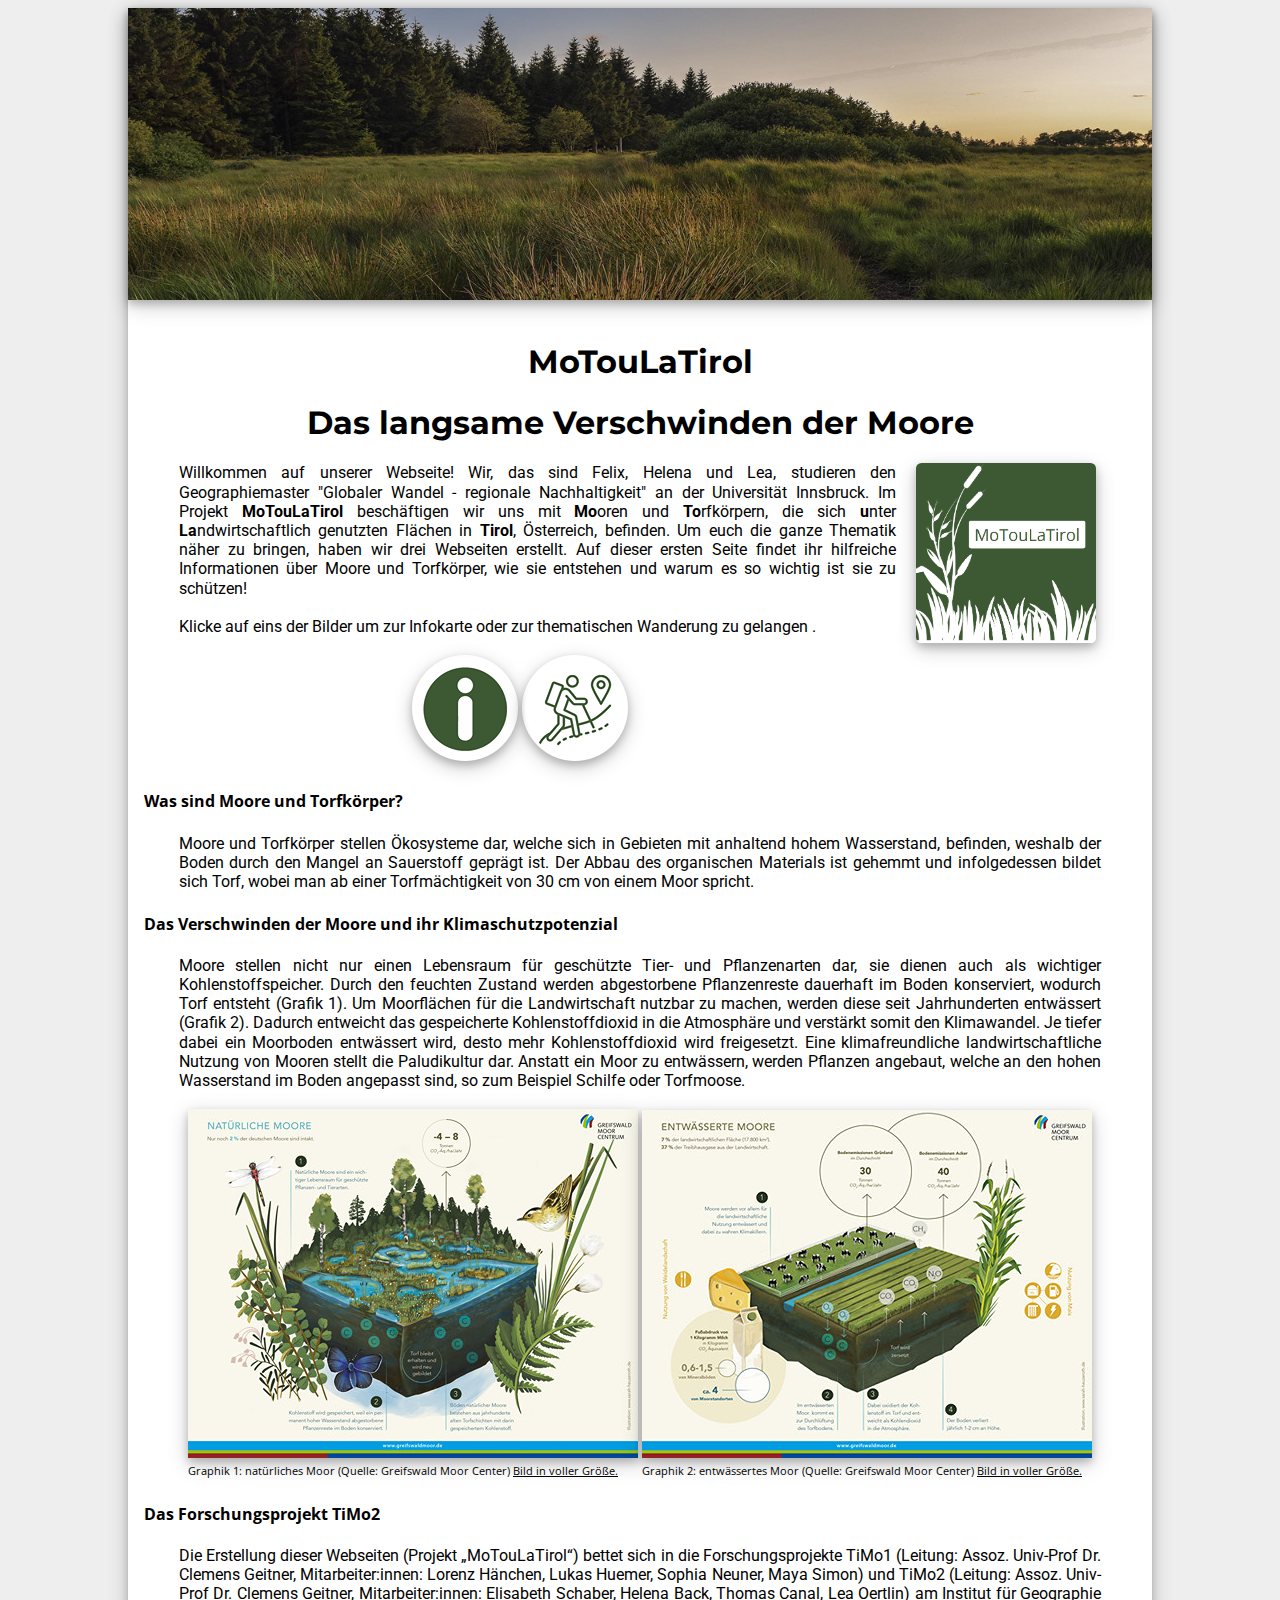
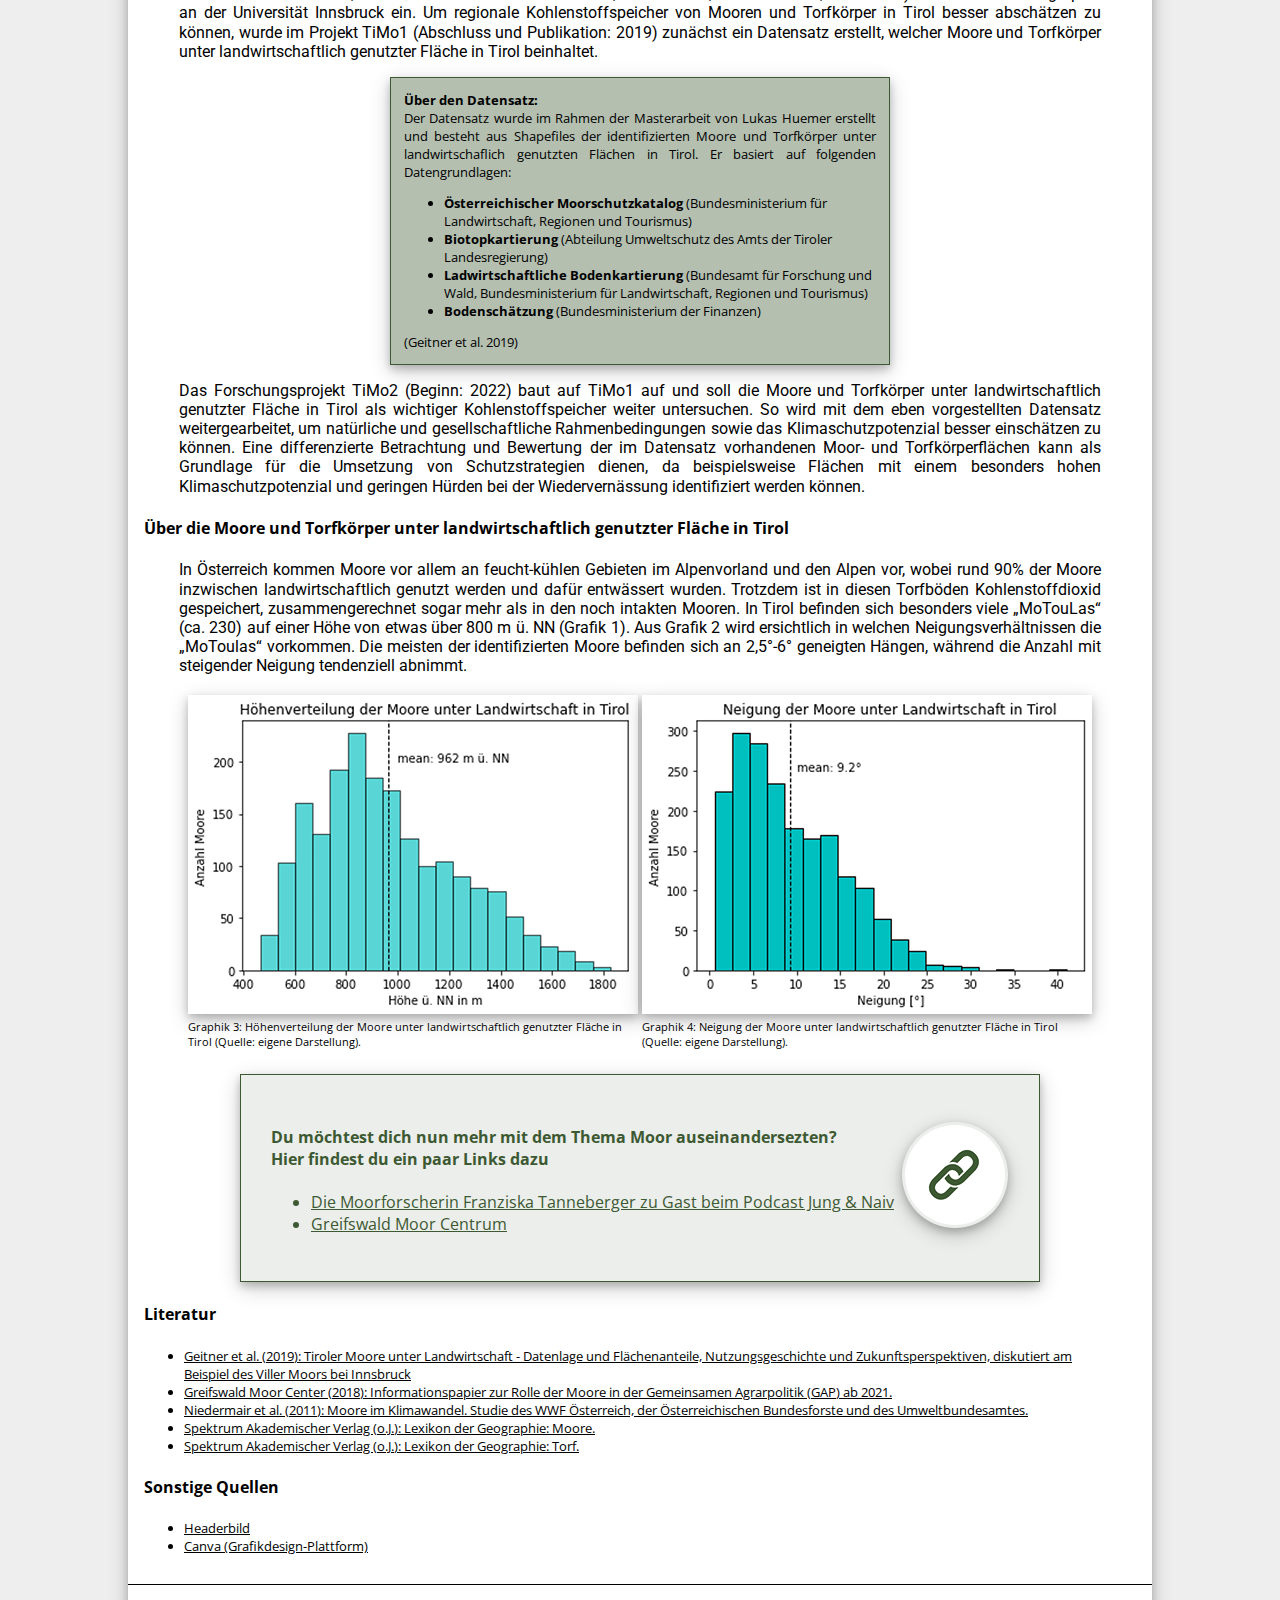
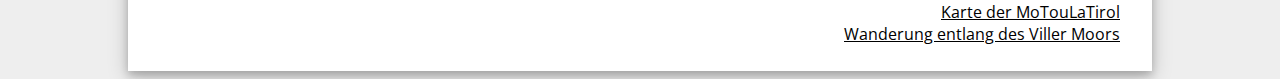
==== index.html @ 74da173f "beautify" ====
<!DOCTYPE html>
<html lang="de">

<head>
    <meta charset="UTF-8">
    <meta http-equiv="X-UA-Compatible" content="IE=edge">
    <meta name="viewport" content="width=device-width, initial-scale=1.0">
    <title>MoTouLaTirol</title>

    <!-- Tab-Vorschaubild -->
    <link rel="shortcut icon" href="gpxsite/icons/wetland_icon.png" type="icons/png">

    <!-- Stile einbauen -->
    <link rel="stylesheet" href="main.css">

    <!-- Font awesome einbauen -->
    <link rel="stylesheet" href="https://cdnjs.cloudflare.com/ajax/libs/font-awesome/6.1.1/css/all.min.css"
        integrity="sha512-KfkfwYDsLkIlwQp6LFnl8zNdLGxu9YAA1QvwINks4PhcElQSvqcyVLLD9aMhXd13uQjoXtEKNosOWaZqXgel0g=="
        crossorigin="anonymous" referrerpolicy="no-referrer" />
</head>

<body>

    <main class="shadow">
        <header>
            <img class="banner shadow" src="images/header.jpg"
                alt="Blick auf Moorfläche im Vordergrund und Nadelwald im Hintergrund, Abendstimmung">

        </header>
        <article>
            <h1> MoTouLaTirol</h1>
            <h1>Das langsame Verschwinden der Moore</h1>
            <div>
                <figure>
                    <a href="https://github.com/MoTouLaTirol/MoTouLaTirol"><img class="shadow" id="logo"
                            src="images/logo.png"
                            alt="Logo von MoTouLaTirol: dunkelgrüner Hintergrund mit weißen Gräsern im Vordergrund und dem Projektname"></a>
                </figure>
                <p>Willkommen auf unserer Webseite! Wir, das sind Felix, Helena und Lea, studieren den Geographiemaster
                    "Globaler Wandel - regionale Nachhaltigkeit" an der Universität Innsbruck. Im Projekt
                    <strong>MoTouLaTirol</strong> beschäftigen wir uns mit <strong>Mo</strong>oren und
                    <strong>To</strong>rfkörpern, die sich <strong>u</strong>nter <strong>La</strong>ndwirtschaftlich
                    genutzten Flächen in <strong>Tirol</strong>, Österreich, befinden. Um euch die ganze Thematik näher
                    zu bringen, haben wir drei Webseiten erstellt. Auf dieser ersten Seite findet ihr hilfreiche
                    Informationen über Moore und Torfkörper, wie sie entstehen und warum es so wichtig ist sie zu
                    schützen!
                    <br><br>
                    Klicke auf eins der Bilder um zur Infokarte oder zur thematischen Wanderung zu gelangen <i
                        class="fa-solid fa-circle-arrow-down"></i>.</p>


                <center>
                    <table class="linktable">
                        <tr>
                            <td><a href="https://github.com/MoTouLaTirol/MoTouLaTirol"><img class="imglinks"
                                        src="images/info2.png"
                                        alt="weißes i (für Information) auf dunkelgrünem Grund"></a></td>
                            <td><a href="https://github.com/MoTouLaTirol/MoTouLaTirol"><img class="imglinks"
                                        src="images/hike2.png" alt="Wanderer-Icon"></a></td>
                        </tr>
                    </table>
                </center>

            </div>


            <h4>Was sind Moore und Torfkörper?</h4>
            <p>Moore und Torfkörper stellen Ökosysteme dar, welche sich in Gebieten mit anhaltend hohem Wasserstand,
                befinden, weshalb der Boden durch den Mangel an Sauerstoff geprägt ist. Der Abbau des organischen
                Materials ist gehemmt und infolgedessen bildet sich Torf, wobei man ab einer Torfmächtigkeit von 30 cm
                von einem Moor spricht.</p>

            <h4>Das Verschwinden der Moore und ihr Klimaschutzpotenzial</h4>
            <p>Moore stellen nicht nur einen Lebensraum für geschützte Tier- und Pflanzenarten dar, sie dienen auch als
                wichtiger Kohlenstoffspeicher. Durch den feuchten Zustand werden abgestorbene Pflanzenreste dauerhaft im
                Boden konserviert, wodurch Torf entsteht (Grafik 1). Um Moorflächen für die Landwirtschaft nutzbar zu
                machen, werden diese seit Jahrhunderten entwässert (Grafik 2). Dadurch entweicht das gespeicherte
                Kohlenstoffdioxid in die Atmosphäre und verstärkt somit den Klimawandel. Je tiefer dabei ein Moorboden
                entwässert wird, desto mehr Kohlenstoffdioxid wird freigesetzt. Eine klimafreundliche
                landwirtschaftliche Nutzung von Mooren stellt die Paludikultur dar. Anstatt ein Moor zu entwässern,
                werden Pflanzen angebaut, welche an den hohen Wasserstand im Boden angepasst sind, so zum Beispiel
                Schilfe oder Torfmoose.</p>

            <center>
                <table>
                    <tr>
                        <td><img class="shadow" src="images/naturlich_moor.jpg"
                                alt="Schematische Darstellung über ein natürliches Moor">
                            <figcaption class="moorgraphik">Graphik 1: natürliches Moor (Quelle: Greifswald Moor Center)
                                <a
                                    href="https://www.greifswaldmoor.de/files/dokumente/Informationsmaterial/non-tiny-pic/Moor-Grafiken_deutsch_.jpg">Bild
                                    in voller Größe.</a>
                            </figcaption>
                        </td>
                        <td><img class="shadow" src="images/entwassert_moor.jpg"
                                alt="Schematische Darstellung über ein entwässertes und landwirtschafltich intensiv genutztes Moor">
                            <figcaption class="moorgraphik">Graphik 2: entwässertes Moor (Quelle: Greifswald Moor
                                Center) <a
                                    href="https://www.greifswaldmoor.de/files/dokumente/Informationsmaterial/non-tiny-pic/Moor-Grafiken_deutsch_2.jpg">Bild
                                    in voller Größe.</a>
                            </figcaption>
                        </td>
                    </tr>
                </table>
            </center>

            <h4>Das Forschungsprojekt TiMo2</h4>
            <p>Die Erstellung dieser Webseiten (Projekt „MoTouLaTirol“) bettet sich in die Forschungsprojekte TiMo1
                (Leitung: Assoz. Univ-Prof Dr. Clemens Geitner, Mitarbeiter:innen: Lorenz Hänchen, Lukas Huemer, Sophia
                Neuner, Maya Simon) und TiMo2 (Leitung: Assoz. Univ-Prof Dr. Clemens Geitner, Mitarbeiter:innen:
                Elisabeth Schaber, Helena Back, Thomas Canal, Lea Oertlin) am Institut für Geographie an der Universität
                Innsbruck ein. Um regionale Kohlenstoffspeicher von Mooren und Torfkörper in Tirol besser abschätzen zu
                können, wurde im Projekt TiMo1 (Abschluss und Publikation: 2019) zunächst ein Datensatz erstellt,
                welcher Moore und Torfkörper unter landwirtschaftlich genutzter Fläche in Tirol beinhaltet. </p>


            <center>
                <table class="datensatz_table">
                    <tr>
                        <td><strong>Über den Datensatz:</strong>
                            <br>
                            Der Datensatz wurde im Rahmen der Masterarbeit von Lukas Huemer erstellt und besteht aus
                            Shapefiles der identifizierten Moore und Torfkörper unter landwirtschaflich genutzten
                            Flächen in Tirol. Er basiert auf folgenden Datengrundlagen:
                            <ul class="datensatzliste">
                                <li><strong>Österreichischer Moorschutzkatalog</strong> (Bundesministerium für
                                    Landwirtschaft, Regionen und Tourismus)</li>
                                <li><strong>Biotopkartierung</strong> (Abteilung Umweltschutz des Amts der Tiroler
                                    Landesregierung)</li>
                                <li><strong>Ladwirtschaftliche Bodenkartierung</strong> (Bundesamt für Forschung und
                                    Wald, Bundesministerium für Landwirtschaft, Regionen und Tourismus)</li>
                                <li><strong>Bodenschätzung</strong> (Bundesministerium der Finanzen)</li>
                            </ul>
                            (Geitner et al. 2019)</td>
                    </tr>
                </table>
            </center>

            <p>Das Forschungsprojekt TiMo2 (Beginn: 2022) baut auf TiMo1 auf und soll die Moore und Torfkörper unter
                landwirtschaftlich genutzter Fläche in Tirol als wichtiger Kohlenstoffspeicher weiter untersuchen. So
                wird mit dem eben vorgestellten Datensatz weitergearbeitet, um natürliche und gesellschaftliche
                Rahmenbedingungen sowie das Klimaschutzpotenzial besser einschätzen zu können. Eine differenzierte
                Betrachtung und Bewertung der im Datensatz vorhandenen Moor- und Torfkörperflächen kann als Grundlage
                für die Umsetzung von Schutzstrategien dienen, da beispielsweise Flächen mit einem besonders hohen
                Klimaschutzpotenzial und geringen Hürden bei der Wiedervernässung identifiziert werden können.</p>




            <h4>Über die Moore und Torfkörper unter landwirtschaftlich genutzter Fläche in Tirol</h4>
            <p>In Österreich kommen Moore vor allem an feucht-kühlen Gebieten im Alpenvorland und den Alpen vor, wobei
                rund 90% der Moore inzwischen landwirtschaftlich genutzt werden und dafür entwässert wurden. Trotzdem
                ist in diesen Torfböden Kohlenstoffdioxid gespeichert, zusammengerechnet sogar mehr als in den noch
                intakten Mooren. In Tirol befinden sich besonders viele „MoTouLas“ (ca. 230) auf einer Höhe von etwas
                über 800 m ü. NN (Grafik 1). Aus Grafik 2 wird ersichtlich in welchen Neigungsverhältnissen die
                „MoToulas“ vorkommen. Die meisten der identifizierten Moore befinden sich an 2,5°-6° geneigten Hängen,
                während die Anzahl mit steigender Neigung tendenziell abnimmt.</p>

            <center>
                <table>
                    <tr>
                        <td><img class="shadow" src="images/hoehenverteilung.png" alt="XX">
                            <figcaption class="moorgraphik">Graphik 3: Höhenverteilung der Moore unter
                                landwirtschaftlich genutzter Fläche in Tirol (Quelle: eigene Darstellung).
                            </figcaption>
                        </td>
                        <td><img class="shadow" src="images/neigung.png" alt="XX">
                            <figcaption class="moorgraphik">Graphik 4: Neigung der Moore unter landwirtschaftlich
                                genutzter Fläche in Tirol (Quelle: eigene Darstellung).
                            </figcaption>
                        </td>
                    </tr>
                </table>
            </center>
            <br>




            <center>
                <table class="link_table">
                    <tr>
                        <td>
                            <h4 class="green">Du möchtest dich nun mehr mit dem Thema Moor auseinandersezten?<br>Hier
                                findest du ein paar Links dazu <i class="fa-solid fa-circle-arrow-down"
                                    class="green"></i> </h4>
                            <ul class="green">
                                <li><a href="https://open.spotify.com/episode/5GJenj6kJEs7otauOJHLIK?si=ef221a45514e4e50"
                                        class="green">Die Moorforscherin Franziska Tanneberger zu Gast beim Podcast Jung
                                        & Naiv</a>
                                </li>
                                <li><a href="https://www.greifswaldmoor.de/start.html" class="green">Greifswald Moor
                                        Centrum</a>
                                </li>
                        </td>
                        <td><img class="imglinks" src="images/link.png" alt="Linksymbol in dunkelgrün"></a></td>
                    </tr>
                </table>
            </center>




            <!-- Literaturlinks-->
            <h4>Literatur</h4>
            <ul class="quellen">
                <li><a href="https://www.uibk.ac.at/geographie/igg/berichte/2019/pdf/3_moore.pdf">Geitner et al. (2019):
                        Tiroler Moore unter Landwirtschaft - Datenlage und Flächenanteile, Nutzungsgeschichte und
                        Zukunftsperspektiven, diskutiert am Beispiel des Viller Moors bei Innsbruck</a></li>
                <li><a
                        href="https://www.greifswaldmoor.de/files/dokumente/Infopapiere_Briefings/GMC-Infopapier_GAP_final.pdf">Greifswald
                        Moor Center (2018): Informationspapier zur Rolle der Moore in der Gemeinsamen Agrarpolitik (GAP)
                        ab 2021.</a></li>
                <li><a
                        href="https://www.wwf.at/wp-content/uploads/2021/03/Studie_2011_Moore_im_Klimawandel_WWF_OeBf_UBA.pdf">Niedermair
                        et al. (2011): Moore im Klimawandel. Studie
                        des WWF Österreich, der Österreichischen Bundesforste und des Umweltbundesamtes.</a></li>
                <li><a href="https://www.spektrum.de/lexikon/geographie/moore/5223">Spektrum Akademischer Verlag (o.J.):
                        Lexikon der Geographie: Moore.</a></li>
                <li><a href="https://www.spektrum.de/lexikon/geographie/torf/8157">Spektrum Akademischer Verlag (o.J.):
                        Lexikon der Geographie: Torf.</a></li>
            </ul>


            <h4>Sonstige Quellen</h4>
            <ul class="quellen">
                <li><a href="https://pixabay.com/de/photos/natur-landschaft-moor-hohes-venn-4356963/">Headerbild </a>
                </li>
                <li><a href="https://www.canva.com/">Canva (Grafikdesign-Plattform)</a>
                </li>
            </ul>
        </article>
        <!-- hier Navigation zu unseren anderen Websites -->
        <footer>
            <nav>
                <a class="next" href="https://voitmax.github.io/nz/index.html"><i
                        class="fa-solid fa-circle-arrow-right"></i>Karte der MoTouLaTirol</a>
                <br>
                <a class="next" href="https://voitmax.github.io/nz/index.html"><i
                        class="fa-solid fa-circle-arrow-right"></i>Wanderung entlang des Viller Moors</a>
            </nav>
        </footer>
    </main>



</body>

</html>
---- main.css ----
/* Google Fonts laden */
@import url('https://fonts.googleapis.com/css2?family=Montserrat:wght@300&family=Open+Sans:ital@0;1&family=Roboto:wght@300&display=swap');

body {
    background-color: #eeeeee;
    font-family: 'Open Sans', sans-serif;
}

header {
    text-align: center;
}

main h1 {
    text-align: center;
}

main p {
    font-family: 'Roboto', sans-serif;
}

main {
    background-color: white;
    max-width: 1024px;
    margin: auto;
}

article {
    padding: 1em;

}

article p {
    text-align: justify;
    line-height: 1.2em;
    margin-right: 35px;
    margin-left: 35px;
}

article figure img {
    width: 100%;
}

a {
    color: black;
}


.datensatz_table {
    font-size: 0.8em;
    border: 1px solid rgba(61, 89, 51, 255);
    box-shadow: 0 4px 8px 0 rgba(0, 0, 0, 0.2), 0 6px 20px 0 rgba(0, 0, 0, 0.2);
    background-color: rgba(61, 89, 51, 0.39);
    padding: 10px;
    width: 500px;
    text-align: justify;
}

.link_table {
    border: 1px solid rgba(61, 89, 51, 255);
    box-shadow: 0 4px 8px 0 rgba(0, 0, 0, 0.2), 0 6px 20px 0 rgba(0, 0, 0, 0.2);
    background-color: rgba(61, 89, 51, 0.1);
    padding: 27px;
    width: 800px;
}

.moorgraphik {
    width: 450px;
    font-size: 0.7em;
}

.datensatzliste {
    text-align: left;
}

.imglinks {

    width: 100px;
    padding: 3px;
    font-size: 0.7em;
    border-radius: 100%;
    text-align: center;
    box-shadow: 0 4px 8px 0 rgba(0, 0, 0, 0.2), 0 6px 20px 0 rgba(0, 0, 0, 0.2);

}

.quellen {
    font-size: 0.8em;
    margin-right: 35px;
}

.green {
    color: rgba(61, 89, 51);
}



#logo {
    width: 180px;
    float: right;
    margin-left: 20px;
    margin-bottom: 20px;
    border-radius: 3%;

}


img.banner {
    width: 100%;
}

footer {
    border-top: 1px solid black;
    padding: 1em 2em 3em 1em;
}


footer .next {
    float: right;
}

.shadow {
    box-shadow: 0 4px 8px 0 rgba(0, 0, 0, 0.2), 0 6px 20px 0 rgba(0, 0, 0, 0.2);
}

h1,
h2,
h3 {
    font-family: 'Montserrat', sans-serif;
}
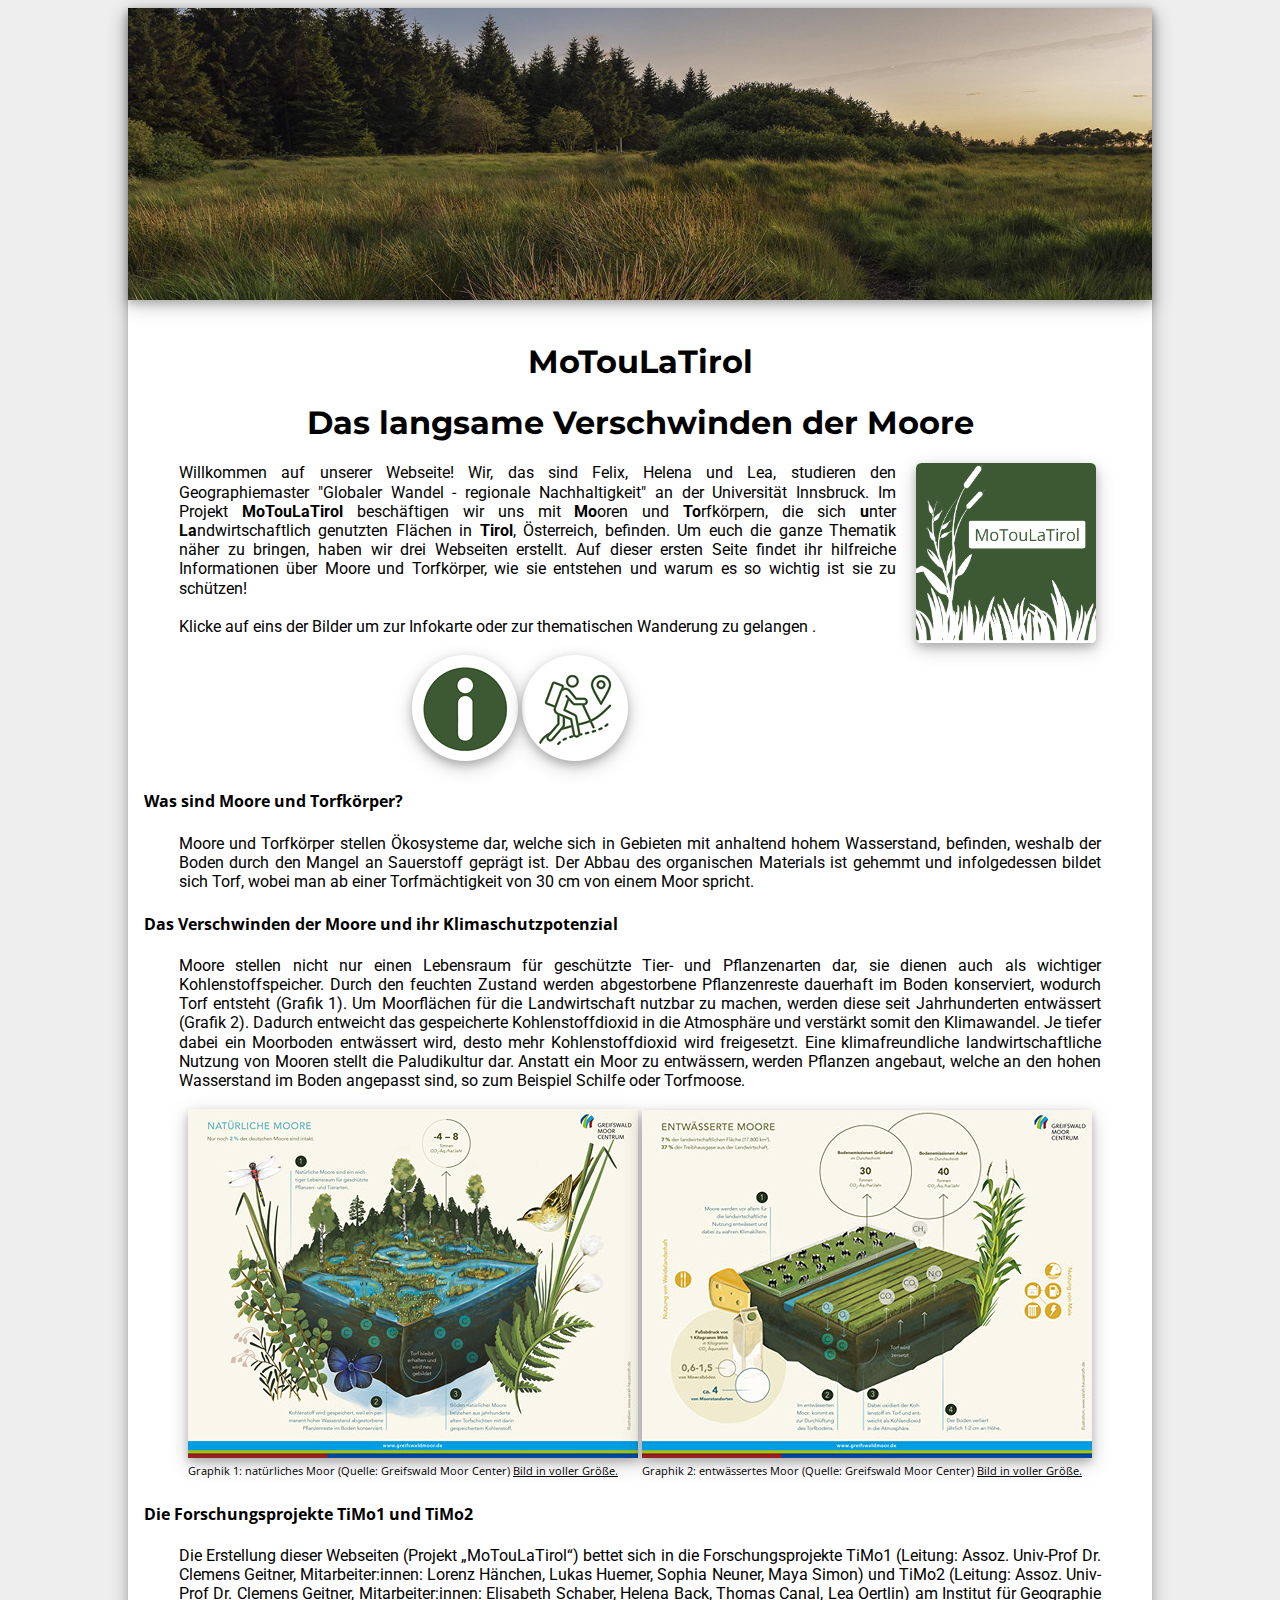
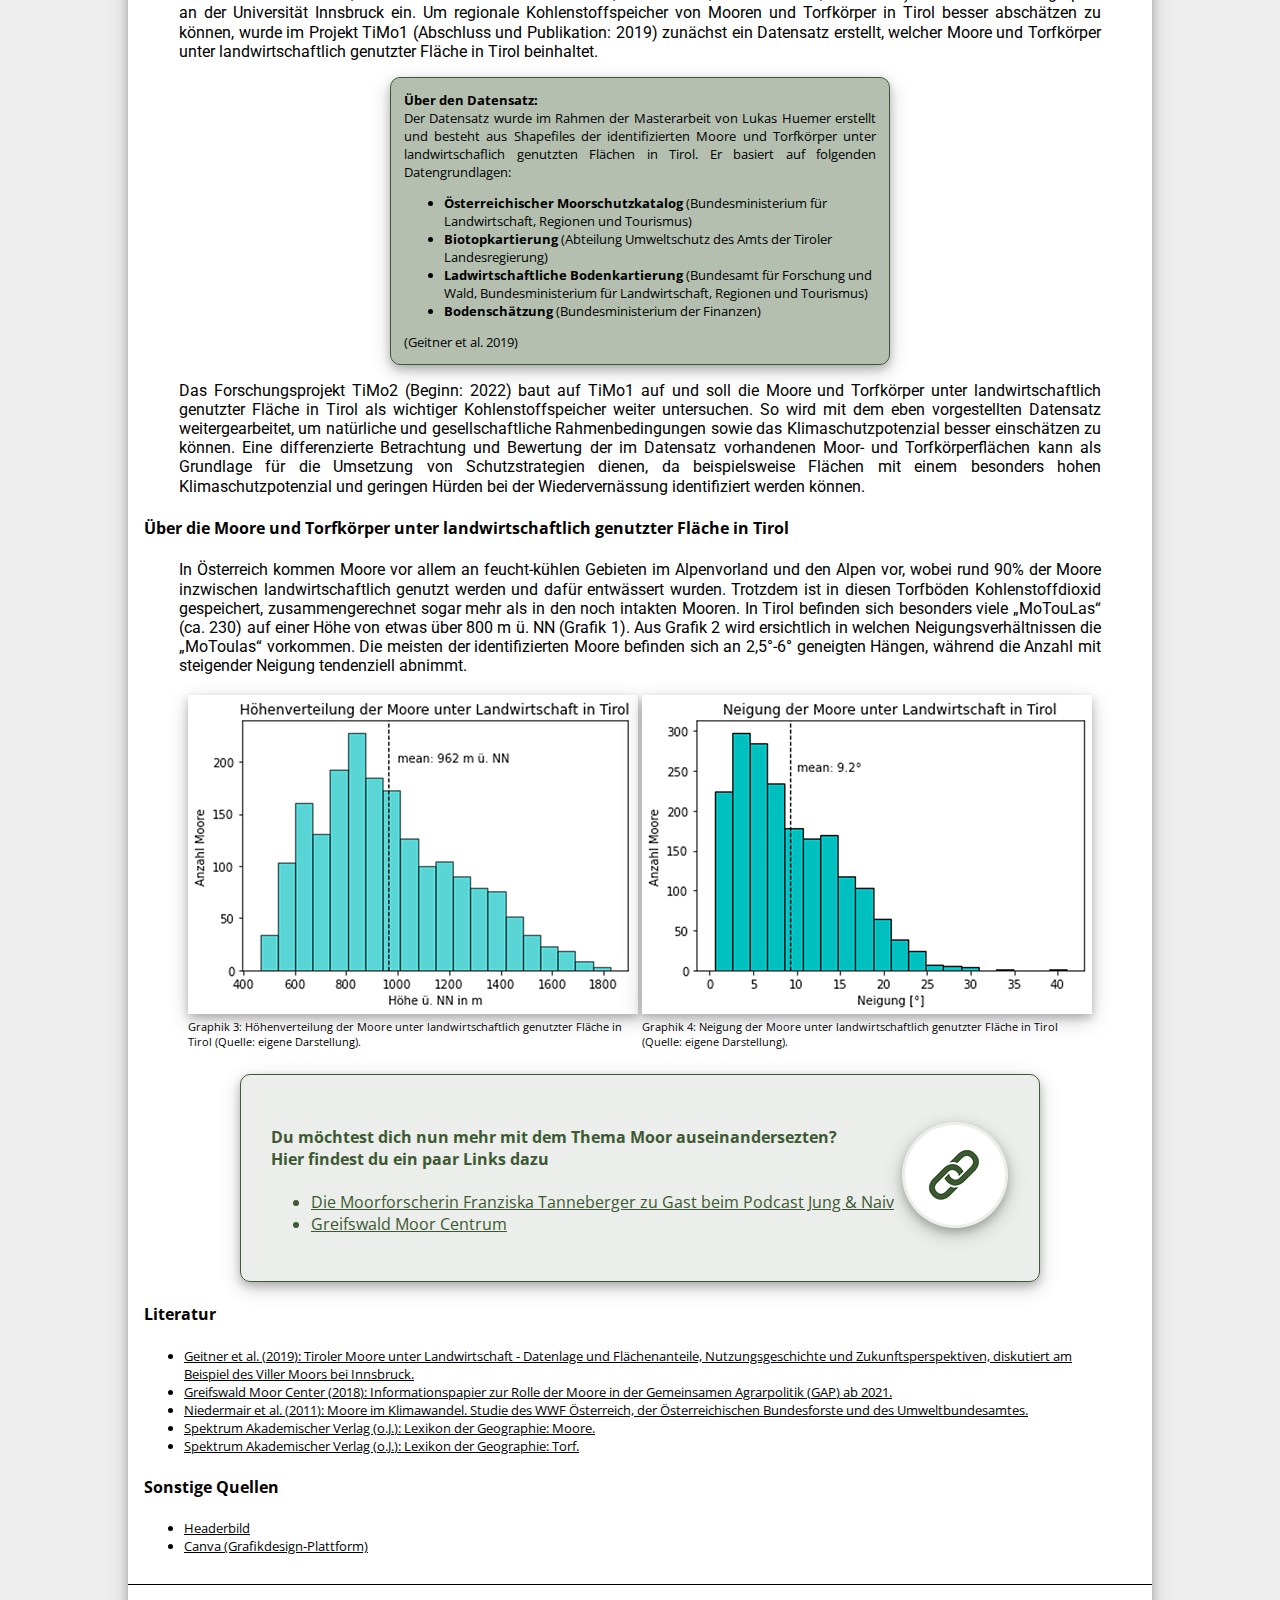
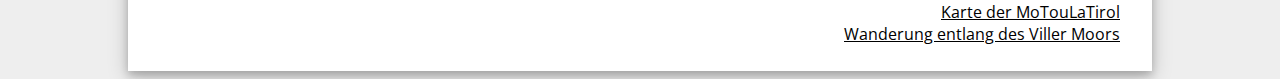
==== commit edd24497: "kleinigkeiten verändert" ====
--- a/index.html
+++ b/index.html
@@ -104,7 +104,7 @@
                 </table>
             </center>
 
-            <h4>Das Forschungsprojekt TiMo2</h4>
+            <h4>Die Forschungsprojekte TiMo1 und TiMo2</h4>
             <p>Die Erstellung dieser Webseiten (Projekt „MoTouLaTirol“) bettet sich in die Forschungsprojekte TiMo1
                 (Leitung: Assoz. Univ-Prof Dr. Clemens Geitner, Mitarbeiter:innen: Lorenz Hänchen, Lukas Huemer, Sophia
                 Neuner, Maya Simon) und TiMo2 (Leitung: Assoz. Univ-Prof Dr. Clemens Geitner, Mitarbeiter:innen:
@@ -206,7 +206,7 @@
             <ul class="quellen">
                 <li><a href="https://www.uibk.ac.at/geographie/igg/berichte/2019/pdf/3_moore.pdf">Geitner et al. (2019):
                         Tiroler Moore unter Landwirtschaft - Datenlage und Flächenanteile, Nutzungsgeschichte und
-                        Zukunftsperspektiven, diskutiert am Beispiel des Viller Moors bei Innsbruck</a></li>
+                        Zukunftsperspektiven, diskutiert am Beispiel des Viller Moors bei Innsbruck.</a></li>
                 <li><a
                         href="https://www.greifswaldmoor.de/files/dokumente/Infopapiere_Briefings/GMC-Infopapier_GAP_final.pdf">Greifswald
                         Moor Center (2018): Informationspapier zur Rolle der Moore in der Gemeinsamen Agrarpolitik (GAP)
--- a/main.css
+++ b/main.css
@@ -44,7 +44,6 @@
     color: black;
 }
 
-
 .datensatz_table {
     font-size: 0.8em;
     border: 1px solid rgba(61, 89, 51, 255);
@@ -53,6 +52,7 @@
     padding: 10px;
     width: 500px;
     text-align: justify;
+    border-radius: 10px;
 }
 
 .link_table {
@@ -61,6 +61,7 @@
     background-color: rgba(61, 89, 51, 0.1);
     padding: 27px;
     width: 800px;
+    border-radius: 10px;
 }
 
 .moorgraphik {
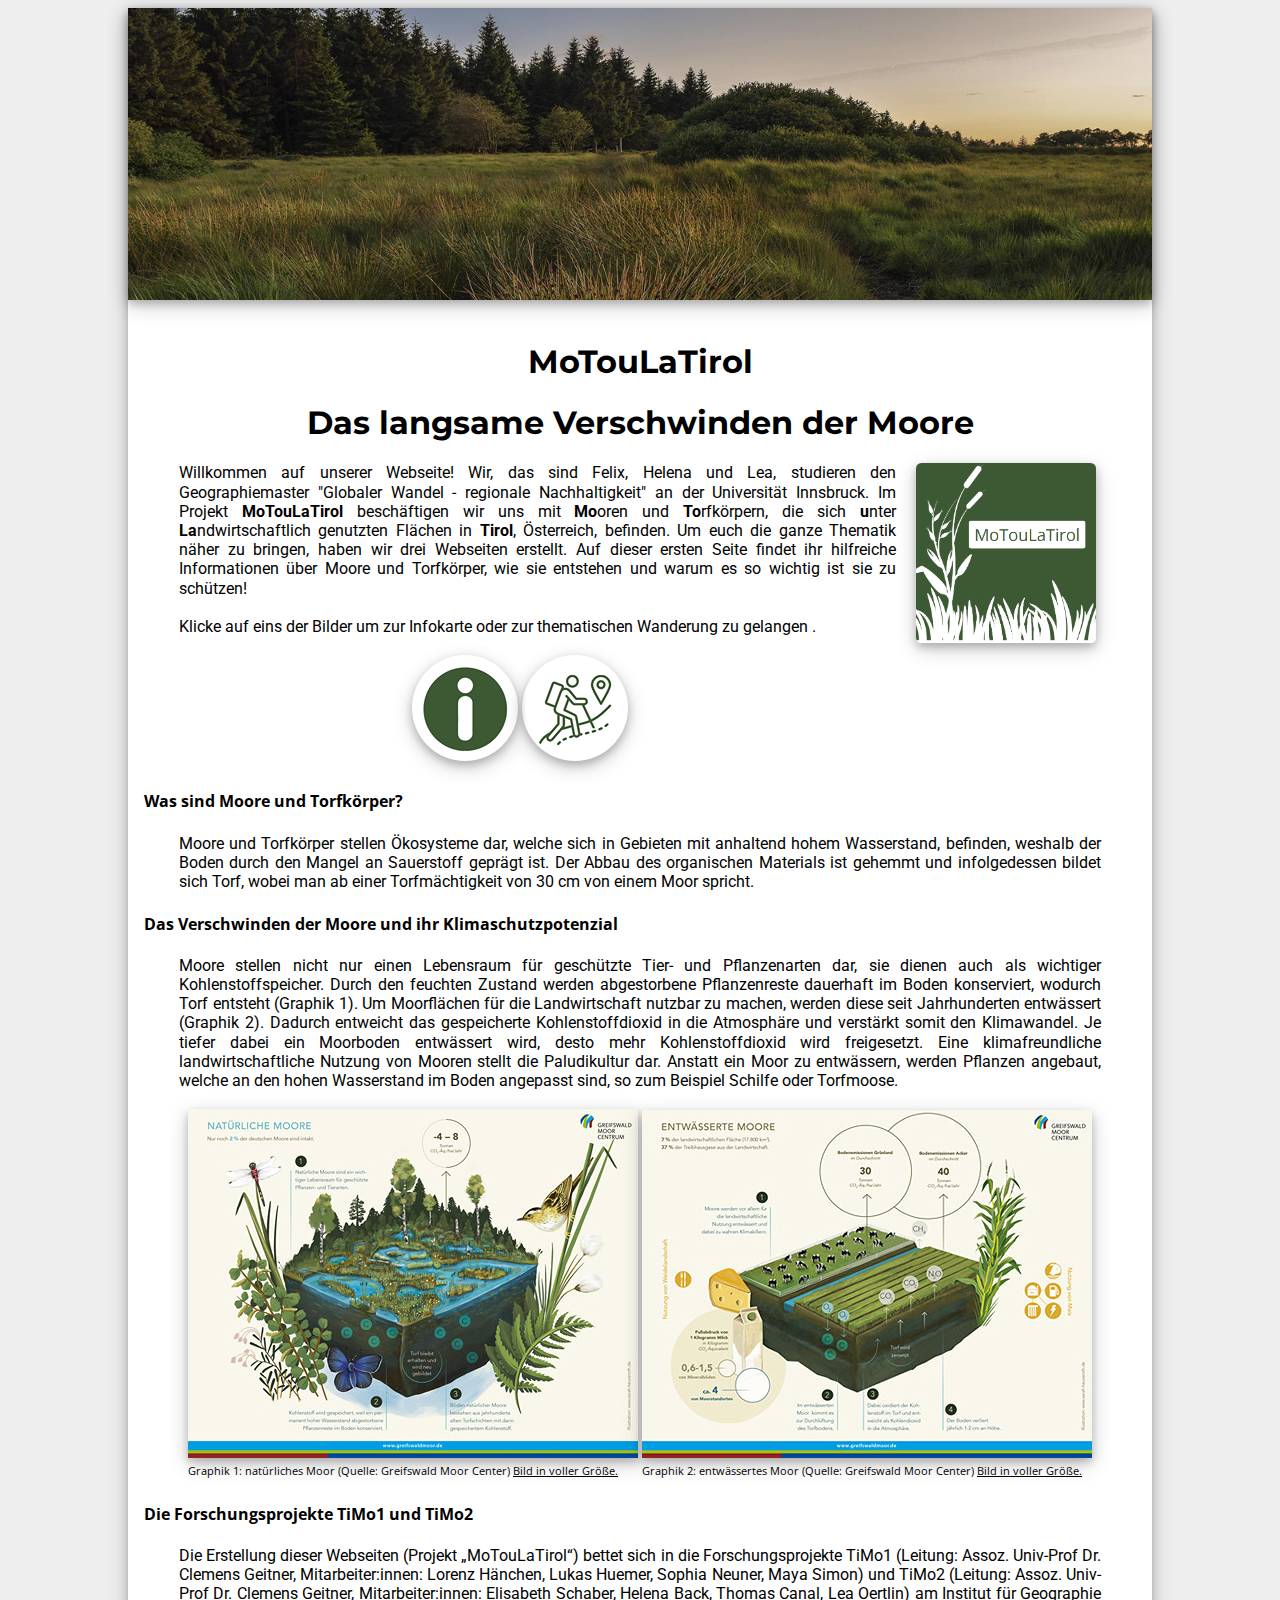
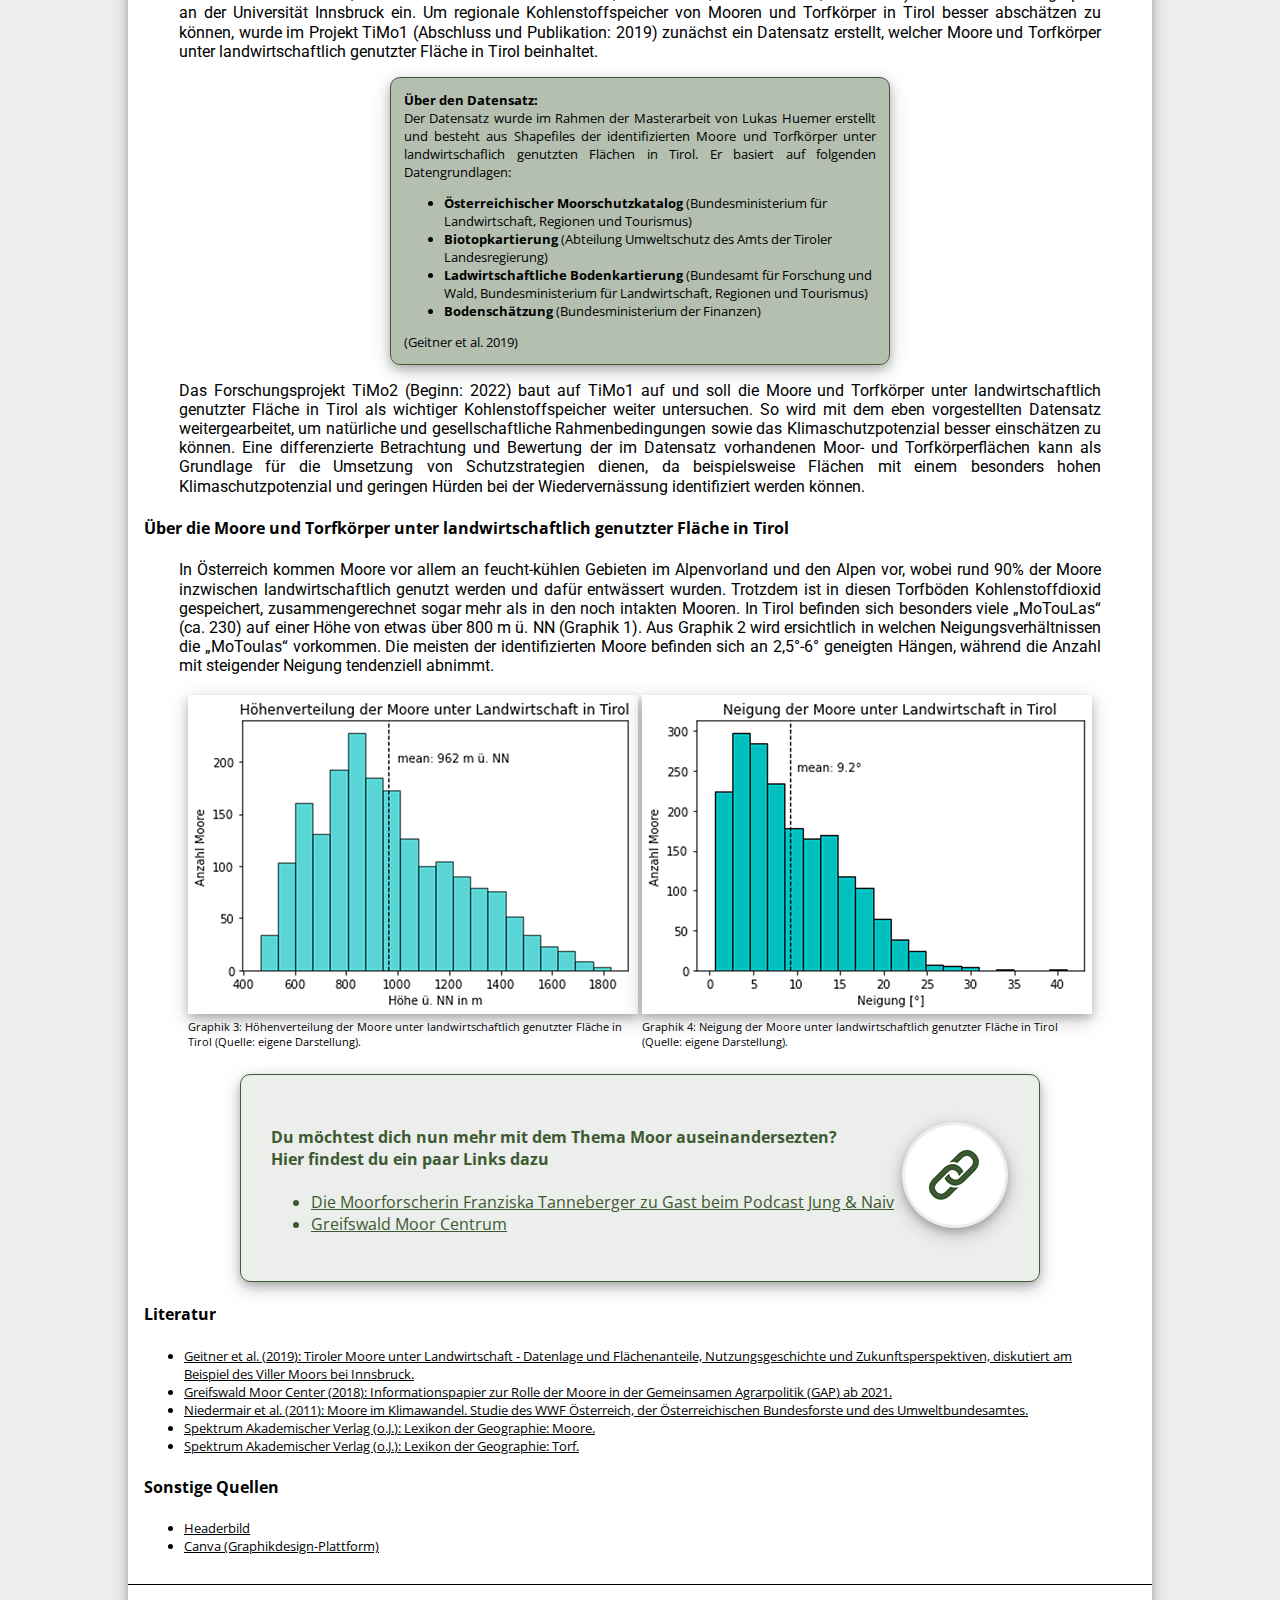
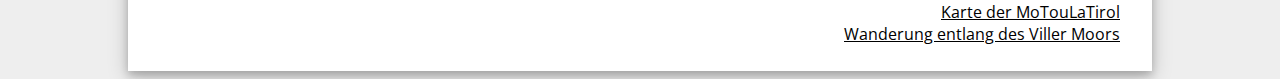
==== commit 6ba8ba5a: "Graphik statt Grafik" ====
--- a/index.html
+++ b/index.html
@@ -73,8 +73,8 @@
             <h4>Das Verschwinden der Moore und ihr Klimaschutzpotenzial</h4>
             <p>Moore stellen nicht nur einen Lebensraum für geschützte Tier- und Pflanzenarten dar, sie dienen auch als
                 wichtiger Kohlenstoffspeicher. Durch den feuchten Zustand werden abgestorbene Pflanzenreste dauerhaft im
-                Boden konserviert, wodurch Torf entsteht (Grafik 1). Um Moorflächen für die Landwirtschaft nutzbar zu
-                machen, werden diese seit Jahrhunderten entwässert (Grafik 2). Dadurch entweicht das gespeicherte
+                Boden konserviert, wodurch Torf entsteht (Graphik 1). Um Moorflächen für die Landwirtschaft nutzbar zu
+                machen, werden diese seit Jahrhunderten entwässert (Graphik 2). Dadurch entweicht das gespeicherte
                 Kohlenstoffdioxid in die Atmosphäre und verstärkt somit den Klimawandel. Je tiefer dabei ein Moorboden
                 entwässert wird, desto mehr Kohlenstoffdioxid wird freigesetzt. Eine klimafreundliche
                 landwirtschaftliche Nutzung von Mooren stellt die Paludikultur dar. Anstatt ein Moor zu entwässern,
@@ -152,7 +152,7 @@
                 rund 90% der Moore inzwischen landwirtschaftlich genutzt werden und dafür entwässert wurden. Trotzdem
                 ist in diesen Torfböden Kohlenstoffdioxid gespeichert, zusammengerechnet sogar mehr als in den noch
                 intakten Mooren. In Tirol befinden sich besonders viele „MoTouLas“ (ca. 230) auf einer Höhe von etwas
-                über 800 m ü. NN (Grafik 1). Aus Grafik 2 wird ersichtlich in welchen Neigungsverhältnissen die
+                über 800 m ü. NN (Graphik 1). Aus Graphik 2 wird ersichtlich in welchen Neigungsverhältnissen die
                 „MoToulas“ vorkommen. Die meisten der identifizierten Moore befinden sich an 2,5°-6° geneigten Hängen,
                 während die Anzahl mit steigender Neigung tendenziell abnimmt.</p>
 
@@ -226,7 +226,7 @@
             <ul class="quellen">
                 <li><a href="https://pixabay.com/de/photos/natur-landschaft-moor-hohes-venn-4356963/">Headerbild </a>
                 </li>
-                <li><a href="https://www.canva.com/">Canva (Grafikdesign-Plattform)</a>
+                <li><a href="https://www.canva.com/">Canva (Graphikdesign-Plattform)</a>
                 </li>
             </ul>
         </article>
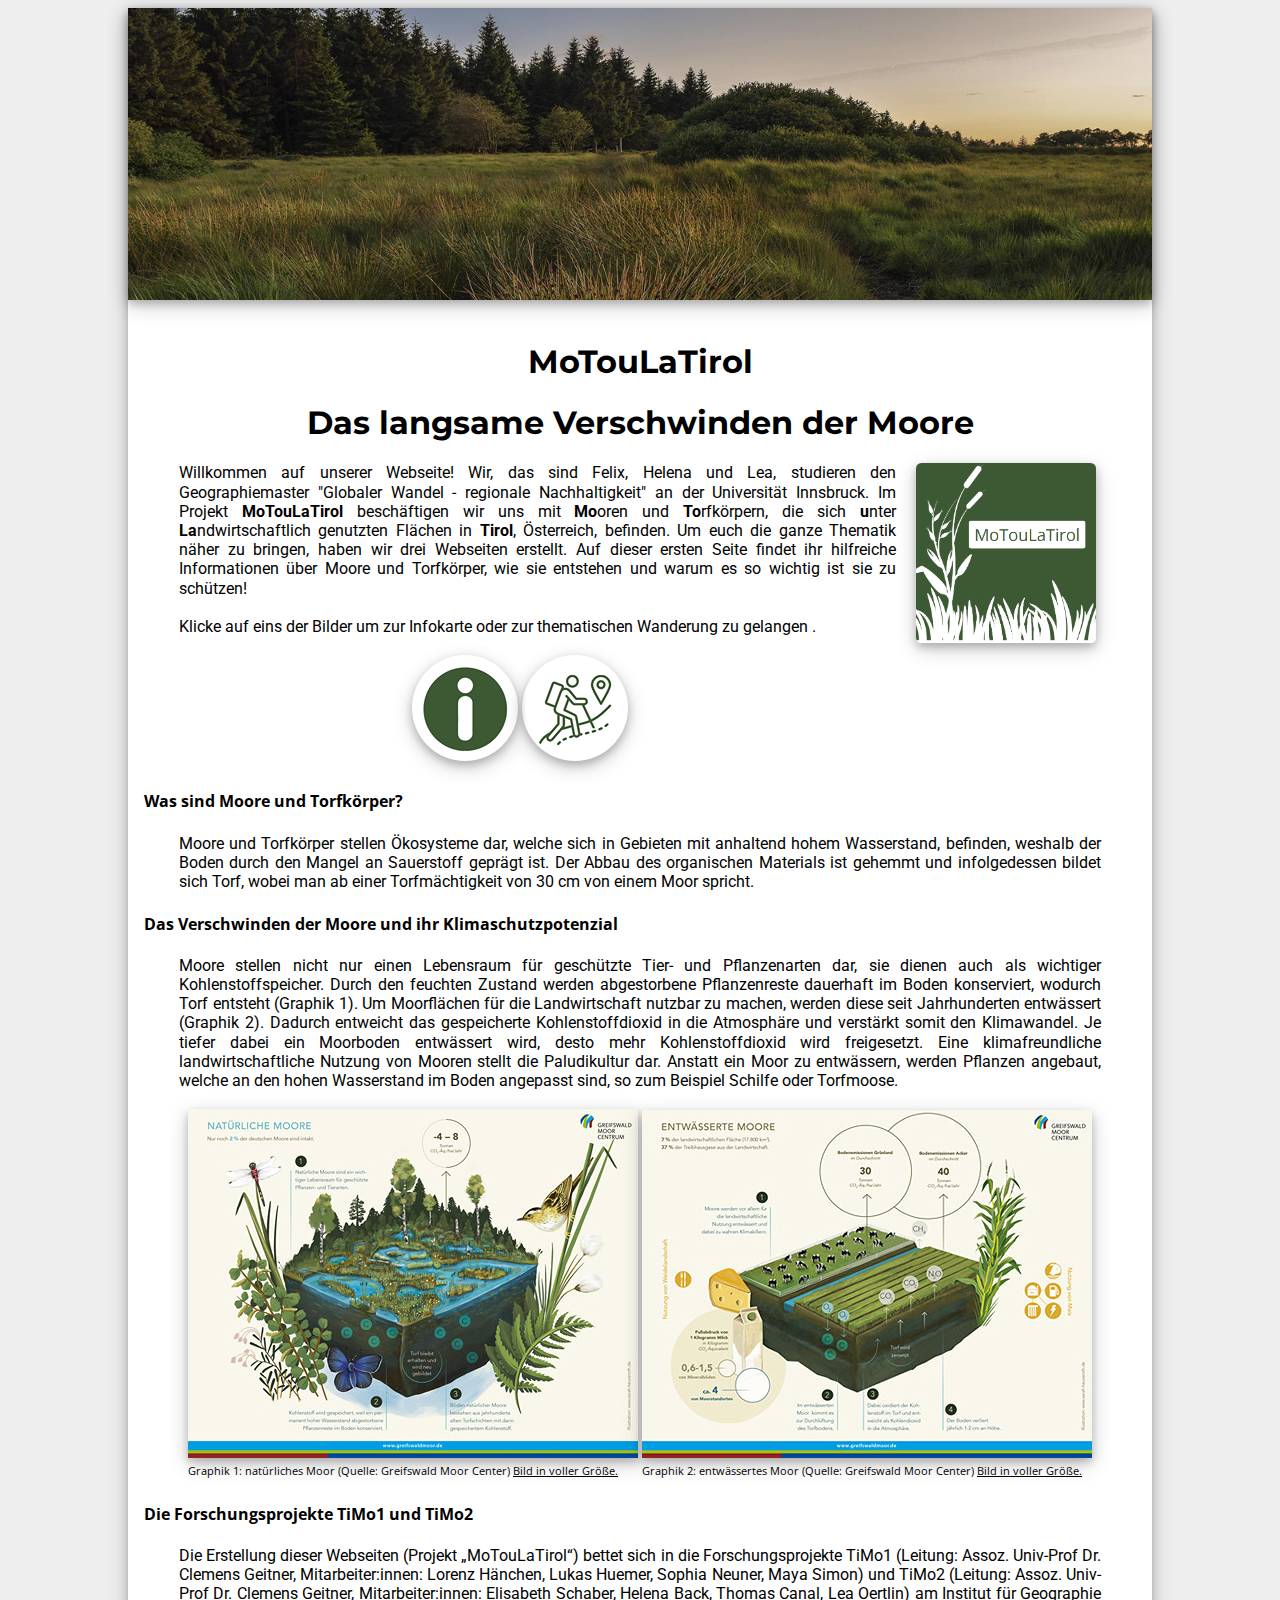
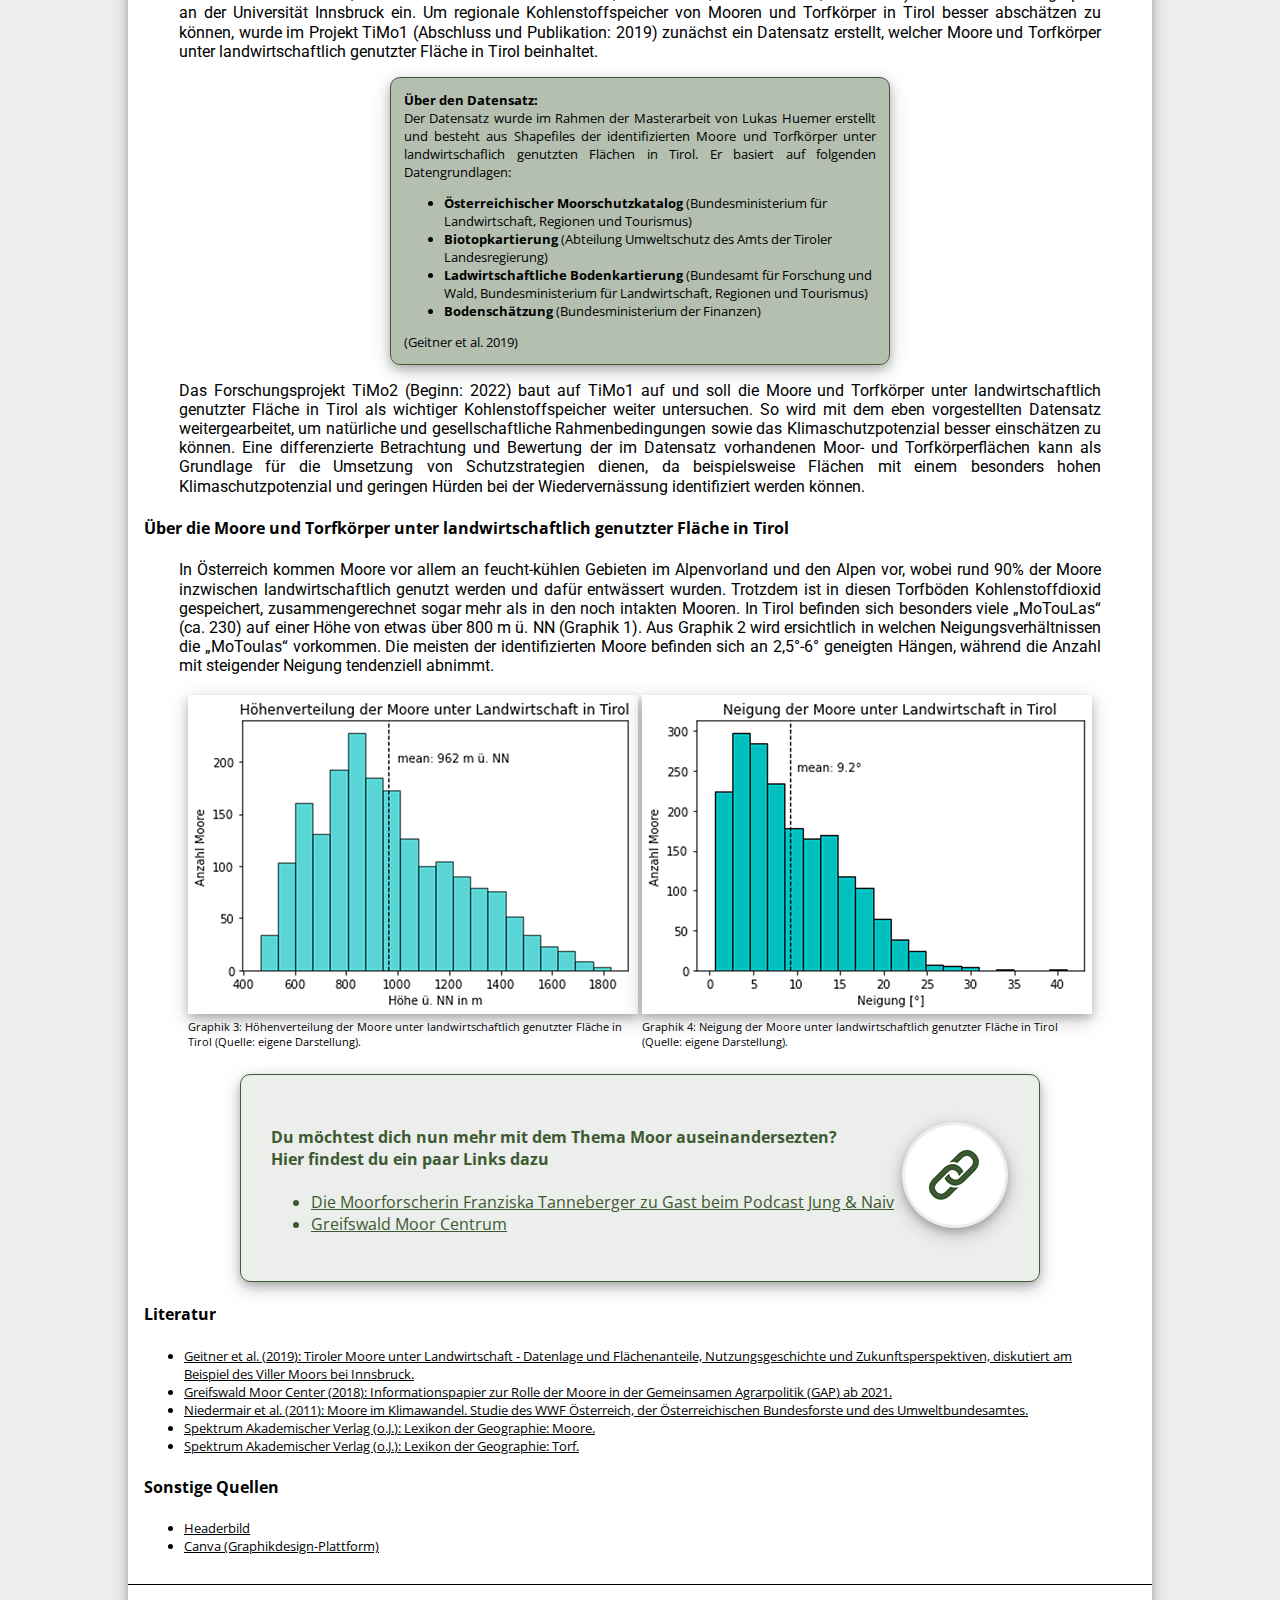
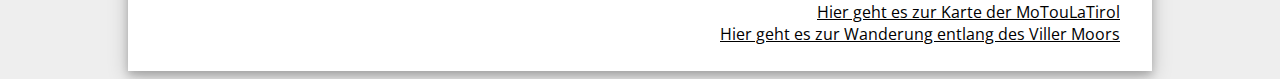
==== commit 5ccae218: "footer bearbeitet" ====
--- a/index.html
+++ b/index.html
@@ -23,19 +23,25 @@
 
     <main class="shadow">
         <header>
+            <!-- Headerbild eingebunden-->
             <img class="banner shadow" src="images/header.jpg"
                 alt="Blick auf Moorfläche im Vordergrund und Nadelwald im Hintergrund, Abendstimmung">
-
         </header>
+
         <article>
+
+            <!-- Überschrift-->
             <h1> MoTouLaTirol</h1>
             <h1>Das langsame Verschwinden der Moore</h1>
             <div>
+                <!-- Einbindung des Logos-->
                 <figure>
                     <a href="https://github.com/MoTouLaTirol/MoTouLaTirol"><img class="shadow" id="logo"
                             src="images/logo.png"
                             alt="Logo von MoTouLaTirol: dunkelgrüner Hintergrund mit weißen Gräsern im Vordergrund und dem Projektname"></a>
                 </figure>
+
+                <!-- Willkommenstext-->
                 <p>Willkommen auf unserer Webseite! Wir, das sind Felix, Helena und Lea, studieren den Geographiemaster
                     "Globaler Wandel - regionale Nachhaltigkeit" an der Universität Innsbruck. Im Projekt
                     <strong>MoTouLaTirol</strong> beschäftigen wir uns mit <strong>Mo</strong>oren und
@@ -48,14 +54,14 @@
                     Klicke auf eins der Bilder um zur Infokarte oder zur thematischen Wanderung zu gelangen <i
                         class="fa-solid fa-circle-arrow-down"></i>.</p>
 
-
+                <!-- Icons um direkt auf weitere Webseiten zu gelangen-->
                 <center>
-                    <table class="linktable">
+                    <table>
                         <tr>
-                            <td><a href="https://github.com/MoTouLaTirol/MoTouLaTirol"><img class="imglinks"
+                            <td><a href="https://motoulatirol.github.io/mapsite/index.html"><img class="imglinks"
                                         src="images/info2.png"
                                         alt="weißes i (für Information) auf dunkelgrünem Grund"></a></td>
-                            <td><a href="https://github.com/MoTouLaTirol/MoTouLaTirol"><img class="imglinks"
+                            <td><a href="https://motoulatirol.github.io/gpxsite/index.html"><img class="imglinks"
                                         src="images/hike2.png" alt="Wanderer-Icon"></a></td>
                         </tr>
                     </table>
@@ -63,23 +69,13 @@
 
             </div>
 
-
+            <!-- Moore u. Torfkörper allgemein-->
             <h4>Was sind Moore und Torfkörper?</h4>
-            <p>Moore und Torfkörper stellen Ökosysteme dar, welche sich in Gebieten mit anhaltend hohem Wasserstand,
-                befinden, weshalb der Boden durch den Mangel an Sauerstoff geprägt ist. Der Abbau des organischen
-                Materials ist gehemmt und infolgedessen bildet sich Torf, wobei man ab einer Torfmächtigkeit von 30 cm
-                von einem Moor spricht.</p>
-
+            <p>Moore und Torfkörper stellen Ökosysteme dar, welche sich in Gebieten mit anhaltend hohem Wasserstand, befinden, weshalb der Boden durch den Mangel an Sauerstoff geprägt ist. Der Abbau des organischen Materials ist gehemmt und infolgedessen bildet sich Torf, wobei man ab einer Torfmächtigkeit von 30 cm von einem Moor spricht.</p>
+
+            <!-- Moore, ihr Verschwinden und Klima-->
             <h4>Das Verschwinden der Moore und ihr Klimaschutzpotenzial</h4>
-            <p>Moore stellen nicht nur einen Lebensraum für geschützte Tier- und Pflanzenarten dar, sie dienen auch als
-                wichtiger Kohlenstoffspeicher. Durch den feuchten Zustand werden abgestorbene Pflanzenreste dauerhaft im
-                Boden konserviert, wodurch Torf entsteht (Graphik 1). Um Moorflächen für die Landwirtschaft nutzbar zu
-                machen, werden diese seit Jahrhunderten entwässert (Graphik 2). Dadurch entweicht das gespeicherte
-                Kohlenstoffdioxid in die Atmosphäre und verstärkt somit den Klimawandel. Je tiefer dabei ein Moorboden
-                entwässert wird, desto mehr Kohlenstoffdioxid wird freigesetzt. Eine klimafreundliche
-                landwirtschaftliche Nutzung von Mooren stellt die Paludikultur dar. Anstatt ein Moor zu entwässern,
-                werden Pflanzen angebaut, welche an den hohen Wasserstand im Boden angepasst sind, so zum Beispiel
-                Schilfe oder Torfmoose.</p>
+            <p>Moore stellen nicht nur einen Lebensraum für geschützte Tier- und Pflanzenarten dar, sie dienen auch als wichtiger Kohlenstoffspeicher. Durch den feuchten Zustand werden abgestorbene Pflanzenreste dauerhaft im Boden konserviert, wodurch Torf entsteht (Graphik 1). Um Moorflächen für die Landwirtschaft nutzbar zu machen, werden diese seit Jahrhunderten entwässert (Graphik 2). Dadurch entweicht das gespeicherte Kohlenstoffdioxid in die Atmosphäre und verstärkt somit den Klimawandel. Je tiefer dabei ein Moorboden entwässert wird, desto mehr Kohlenstoffdioxid wird freigesetzt. Eine klimafreundliche landwirtschaftliche Nutzung von Mooren stellt die Paludikultur dar. Anstatt ein Moor zu entwässern, werden Pflanzen angebaut, welche an den hohen Wasserstand im Boden angepasst sind, so zum Beispiel Schilfe oder Torfmoose.</p>
 
             <center>
                 <table>
@@ -104,6 +100,7 @@
                 </table>
             </center>
 
+            <!-- TiMo1 und 2 inkl. Infokasten zum Datensatz-->
             <h4>Die Forschungsprojekte TiMo1 und TiMo2</h4>
             <p>Die Erstellung dieser Webseiten (Projekt „MoTouLaTirol“) bettet sich in die Forschungsprojekte TiMo1
                 (Leitung: Assoz. Univ-Prof Dr. Clemens Geitner, Mitarbeiter:innen: Lorenz Hänchen, Lukas Huemer, Sophia
@@ -112,7 +109,6 @@
                 Innsbruck ein. Um regionale Kohlenstoffspeicher von Mooren und Torfkörper in Tirol besser abschätzen zu
                 können, wurde im Projekt TiMo1 (Abschluss und Publikation: 2019) zunächst ein Datensatz erstellt,
                 welcher Moore und Torfkörper unter landwirtschaftlich genutzter Fläche in Tirol beinhaltet. </p>
-
 
             <center>
                 <table class="datensatz_table">
@@ -144,9 +140,7 @@
                 für die Umsetzung von Schutzstrategien dienen, da beispielsweise Flächen mit einem besonders hohen
                 Klimaschutzpotenzial und geringen Hürden bei der Wiedervernässung identifiziert werden können.</p>
 
-
-
-
+            <!-- MoTouLas in Tirol-->
             <h4>Über die Moore und Torfkörper unter landwirtschaftlich genutzter Fläche in Tirol</h4>
             <p>In Österreich kommen Moore vor allem an feucht-kühlen Gebieten im Alpenvorland und den Alpen vor, wobei
                 rund 90% der Moore inzwischen landwirtschaftlich genutzt werden und dafür entwässert wurden. Trotzdem
@@ -172,11 +166,10 @@
                     </tr>
                 </table>
             </center>
+
             <br>
 
-
-
-
+            <!-- weitere interessane Links-->
             <center>
                 <table class="link_table">
                     <tr>
@@ -198,10 +191,7 @@
                 </table>
             </center>
 
-
-
-
-            <!-- Literaturlinks-->
+            <!-- Literatur-->
             <h4>Literatur</h4>
             <ul class="quellen">
                 <li><a href="https://www.uibk.ac.at/geographie/igg/berichte/2019/pdf/3_moore.pdf">Geitner et al. (2019):
@@ -221,7 +211,7 @@
                         Lexikon der Geographie: Torf.</a></li>
             </ul>
 
-
+            <!-- Sonstige Quellen -->
             <h4>Sonstige Quellen</h4>
             <ul class="quellen">
                 <li><a href="https://pixabay.com/de/photos/natur-landschaft-moor-hohes-venn-4356963/">Headerbild </a>
@@ -230,20 +220,19 @@
                 </li>
             </ul>
         </article>
-        <!-- hier Navigation zu unseren anderen Websites -->
+
+        <!-- Navigation zu weiteren Webseiten -->
         <footer>
             <nav>
-                <a class="next" href="https://voitmax.github.io/nz/index.html"><i
-                        class="fa-solid fa-circle-arrow-right"></i>Karte der MoTouLaTirol</a>
+                <a class="next" href="https://motoulatirol.github.io/mapsite/index.html"><i
+                        class="fa-solid fa-circle-arrow-right"></i>Hier geht es zur Karte der MoTouLaTirol</a>
                 <br>
-                <a class="next" href="https://voitmax.github.io/nz/index.html"><i
-                        class="fa-solid fa-circle-arrow-right"></i>Wanderung entlang des Viller Moors</a>
+                <a class="next" href="https://motoulatirol.github.io/gpxsite/index.html"><i
+                        class="fa-solid fa-circle-arrow-right"></i>Hier geht es zur Wanderung entlang des Viller Moors</a>
             </nav>
         </footer>
     </main>
 
-
-
 </body>
 
 </html>--- a/main.css
+++ b/main.css
@@ -55,15 +55,6 @@
     border-radius: 10px;
 }
 
-.link_table {
-    border: 1px solid rgba(61, 89, 51, 255);
-    box-shadow: 0 4px 8px 0 rgba(0, 0, 0, 0.2), 0 6px 20px 0 rgba(0, 0, 0, 0.2);
-    background-color: rgba(61, 89, 51, 0.1);
-    padding: 27px;
-    width: 800px;
-    border-radius: 10px;
-}
-
 .moorgraphik {
     width: 450px;
     font-size: 0.7em;
@@ -74,14 +65,12 @@
 }
 
 .imglinks {
-
     width: 100px;
     padding: 3px;
     font-size: 0.7em;
     border-radius: 100%;
     text-align: center;
     box-shadow: 0 4px 8px 0 rgba(0, 0, 0, 0.2), 0 6px 20px 0 rgba(0, 0, 0, 0.2);
-
 }
 
 .quellen {
@@ -89,11 +78,18 @@
     margin-right: 35px;
 }
 
+.link_table {
+    border: 1px solid rgba(61, 89, 51, 255);
+    box-shadow: 0 4px 8px 0 rgba(0, 0, 0, 0.2), 0 6px 20px 0 rgba(0, 0, 0, 0.2);
+    background-color: rgba(61, 89, 51, 0.1);
+    padding: 27px;
+    width: 800px;
+    border-radius: 10px;
+}
+
 .green {
     color: rgba(61, 89, 51);
 }
-
-
 
 #logo {
     width: 180px;
@@ -101,9 +97,7 @@
     margin-left: 20px;
     margin-bottom: 20px;
     border-radius: 3%;
-
 }
-
 
 img.banner {
     width: 100%;
@@ -113,7 +107,6 @@
     border-top: 1px solid black;
     padding: 1em 2em 3em 1em;
 }
-
 
 footer .next {
     float: right;
